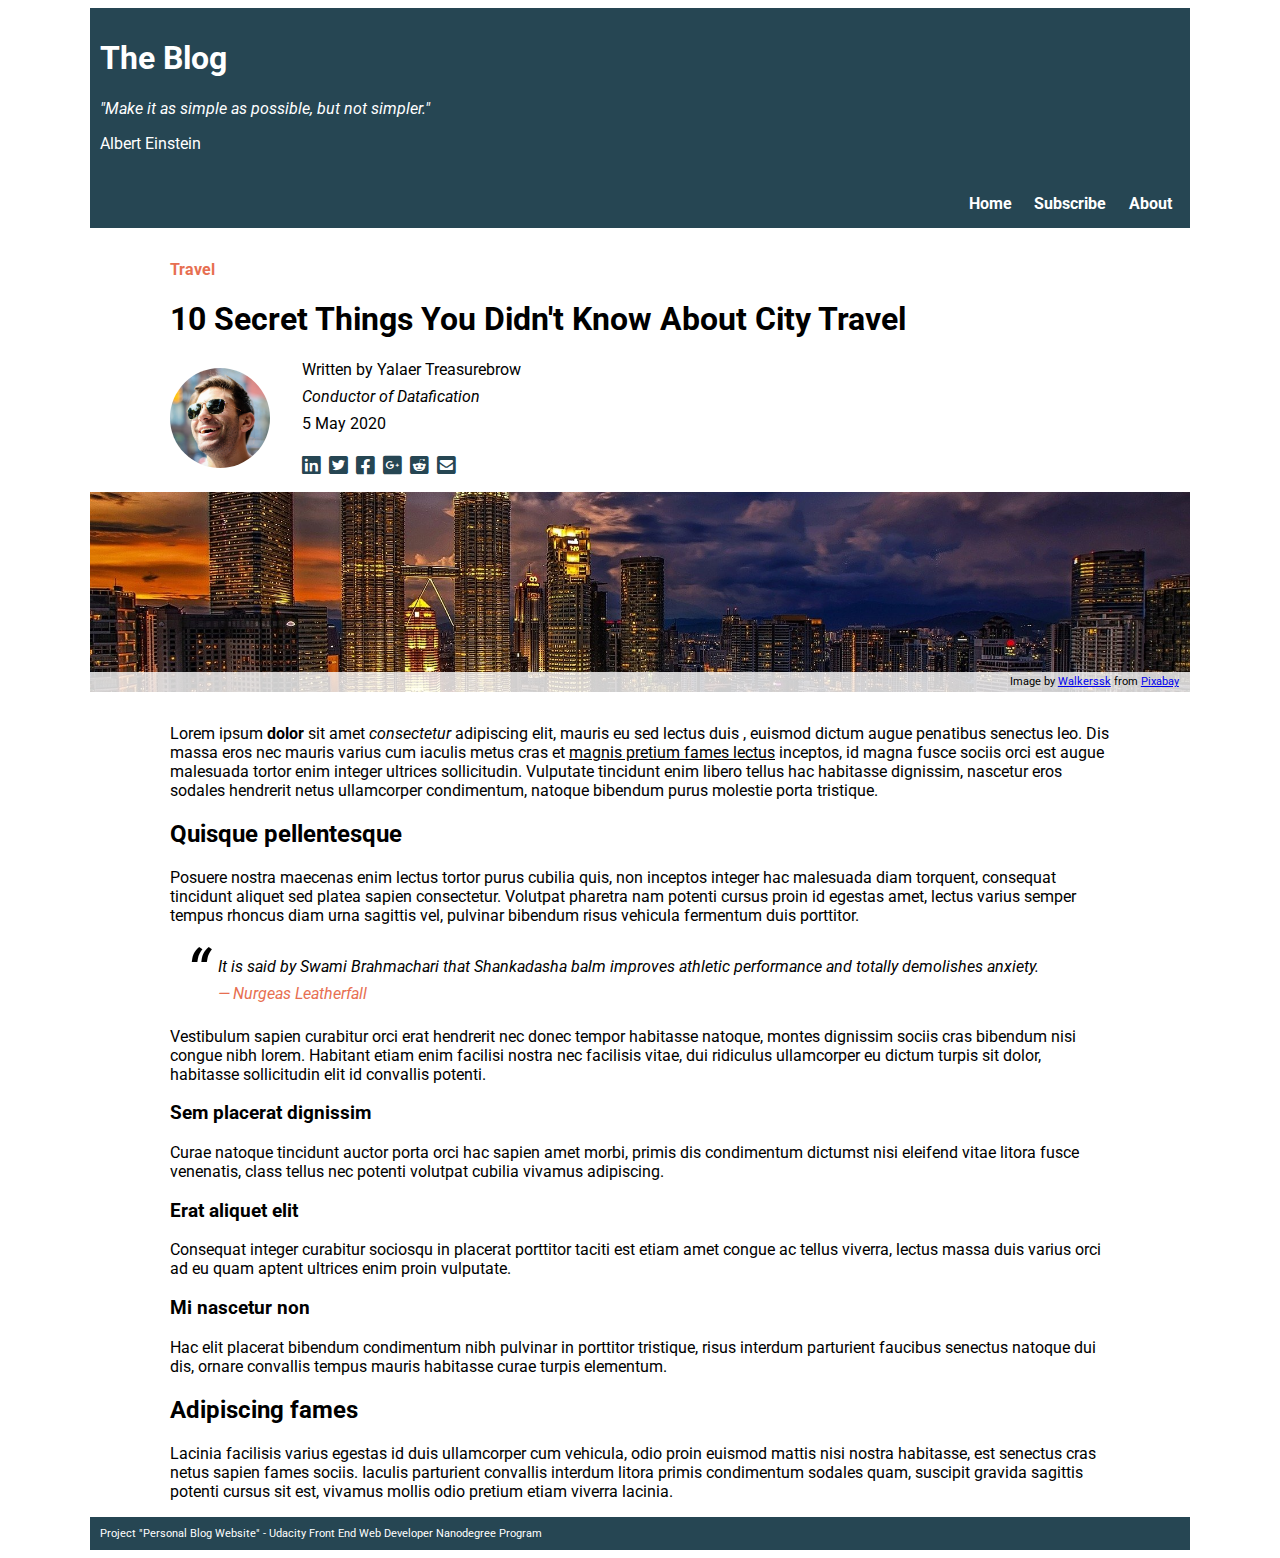
==== Udacity-FEND/Project-Personal-Blog-Website/articles/10-secret-things-you-didnt-know-about-city-travel.html @ ac0ec6d0 "Deployment" ====
<!DOCTYPE html>
<html lang="en">


<head>

  <title>10 Secret Things You Didn't Know About City Travel</title>
  <meta charset="UTF-8">
  <meta name="viewport" content="width=device-width, initial-scale=1">
  <link rel="stylesheet" href="../css/main.css">
  <link rel="preconnect" href="https://fonts.gstatic.com">
  <link href="https://fonts.googleapis.com/css2?family=Roboto:wght@300&display=swap" rel="stylesheet">
  <link rel="stylesheet" href="../css/fontawesome-free-5.15.3-web/css/all.css">

</head>


<body>

<div class="article">
  <div class="blog__header">
    <div class="blog__header-title">
      <h1>The Blog</h1>
      <p><i>"Make it as simple as possible, but not simpler."</i></p>
      <p>Albert Einstein</p>
    </div>
    <div class="blog__header-navbar">
      <ul class="blog__navbar">
        <li class="blog__navbar-item"><a class="no-style-link" href="../index.html">Home</a></li>
        <li class="blog__navbar-item"><a class="no-style-link" href="../site/subscribe.html">Subscribe</a></li>
        <li class="blog__navbar-item"><a class="no-style-link" href="../site/about.html">About</a></li>
      </ul>
    </div>
  </div>
  <div class="article__content">
    <div class="article__category">
      <p>Travel</p>
    </div>
    <div class="article__heading">
      <h1>10 Secret Things You Didn't Know About City Travel</h1>
    </div>
    <div class="article__author">
      <img class="article__author-photo"
           src="../img/happy-1836445_1920_cropped.jpg"
           alt="Portrait photo of the author a happy man with sun glasses">
      <div class="article__author-data">
        <p class="article__author-name">Written by Yalaer Treasurebrow</p>
        <p class="article__author-title"><em>Conductor of Datafication</em></p>
        <p class="article__article-date">5 May 2020</p>
        <div class="article__author-social">
          <a class="no-style-link" href="https://linkedin.com"><i class="fab fa-linkedin fa-lg"></i></a>
          <a class="no-style-link" href="https://twitter.com"><i class="fab fa-twitter-square fa-lg"></i></a>
          <a class="no-style-link" href="https://facebook.com"><i class="fab fa-facebook-square fa-lg"></i></a>
          <a class="no-style-link" href="https://myaccount.google.com"><i class="fab fa-google-plus-square fa-lg"></i></a>
          <a class="no-style-link" href="https://reddit.com"><i class="fab fa-reddit-square fa-lg"></i></a>
          <a class="no-style-link" href="https://outlook.live.com/owa/"><i class="fas fa-envelope-square fa-lg"></i></a>
        </div>
      </div>
    </div>
    <div class="article__image">
      <img class="image"
           src="../img/kuala-lumpur-1820944_1920.jpg"
           alt="Night view of Kuala Lumpur skyline">
      <div class="article__credits-banner">
        <div class="article__credits-info">
          Image by <a
          href="https://pixabay.com/users/walkerssk-1409366/?utm_source=link-attribution&amp;utm_medium=referral&amp;utm_campaign=image&amp;utm_content=1820944">Walkerssk</a>
          from <a
          href="https://pixabay.com/?utm_source=link-attribution&amp;utm_medium=referral&amp;utm_campaign=image&amp;utm_content=1820944">Pixabay</a>
        </div>
      </div>
    </div>
    <div>
      <p>Lorem ipsum <span class="bold">dolor</span> sit amet <span
        class="italic">consectetur</span>
        adipiscing elit, mauris eu sed lectus duis , euismod
        dictum augue penatibus senectus leo. Dis massa eros nec mauris varius cum iaculis metus cras
        et <span class="underline">magnis pretium fames lectus</span> inceptos, id magna fusce
        sociis orci est augue malesuada tortor
        enim integer ultrices sollicitudin. Vulputate tincidunt enim libero tellus hac habitasse
        dignissim, nascetur eros sodales hendrerit netus ullamcorper condimentum, natoque bibendum
        purus molestie porta tristique.</p>

      <h2>Quisque pellentesque</h2>

      <p>Posuere nostra maecenas enim lectus tortor purus cubilia quis, non inceptos integer hac
        malesuada diam torquent, consequat tincidunt aliquet sed platea sapien consectetur. Volutpat
        pharetra nam potenti cursus proin id egestas amet, lectus varius semper tempus rhoncus diam
        urna sagittis vel, pulvinar bibendum risus vehicula fermentum duis porttitor.

      <blockquote class="article-quote">
        It is said by Swami Brahmachari that Shankadasha balm improves athletic performance and
        totally demolishes anxiety.
        <cite class="article-quote-cite">Nurgeas Leatherfall</cite>
      </blockquote>
        Vestibulum sapien curabitur orci erat hendrerit nec donec tempor
        habitasse natoque, montes dignissim sociis cras bibendum nisi congue nibh lorem. Habitant
        etiam enim facilisi nostra nec facilisis vitae, dui ridiculus ullamcorper eu dictum turpis sit
        dolor, habitasse sollicitudin elit id convallis potenti.</p>

      <h3>Sem placerat dignissim</h3>

      <p>Curae natoque tincidunt
        auctor porta orci hac sapien amet morbi, primis dis condimentum dictumst nisi eleifend vitae
        litora fusce venenatis, class tellus nec potenti volutpat cubilia vivamus adipiscing.</p>

      <h3>Erat aliquet elit</h3>

      <p>Consequat integer curabitur sociosqu in placerat porttitor taciti est etiam amet congue ac
        tellus viverra, lectus massa duis varius orci ad eu quam aptent ultrices enim proin vulputate.</p>

      <h3>Mi nascetur non</h3>

      <p>Hac elit placerat bibendum condimentum nibh pulvinar in porttitor tristique, risus interdum
        parturient faucibus senectus natoque dui dis, ornare convallis tempus mauris habitasse curae
        turpis elementum.</p>

      <h2>Adipiscing fames </h2>

      <p>Lacinia facilisis varius egestas id duis ullamcorper cum vehicula, odio proin euismod mattis
        nisi nostra habitasse, est senectus cras netus sapien fames sociis. Iaculis parturient
        convallis interdum litora primis condimentum sodales quam, suscipit gravida sagittis potenti
        cursus sit est, vivamus mollis odio pretium etiam viverra lacinia.</p>
    </div>
  </div>
  <div class="blog__footer">Project "Personal Blog Website" - Udacity Front End Web Developer
    Nanodegree Program
  </div>
</div>

</body>


</html>
---- Udacity-FEND/Project-Personal-Blog-Website/css/main.css ----
@import "blog.css";
@import "article-card.css";
@import "article.css";
@import "subscribe.css";
@import "about.css";

:root {
  /*
  Generated with coolers: https://coolors.co/264653-2a9d8f-e9c46a-f4a261-e76f51
  */
  --charcoal: #264653ff;
  --persian-green: #2a9d8fff;
  --orange-yellow-crayola: #e9c46aff;
  --sandy-brown: #f4a261ff;
  --burnt-sienna: #e76f51ff;
}

.image {
  /* Always fit images into parent container */
  width: 100%;
  height: 100%;
  object-fit: cover;
}

.no-style-link {
  text-decoration: inherit;
  color: inherit;
}
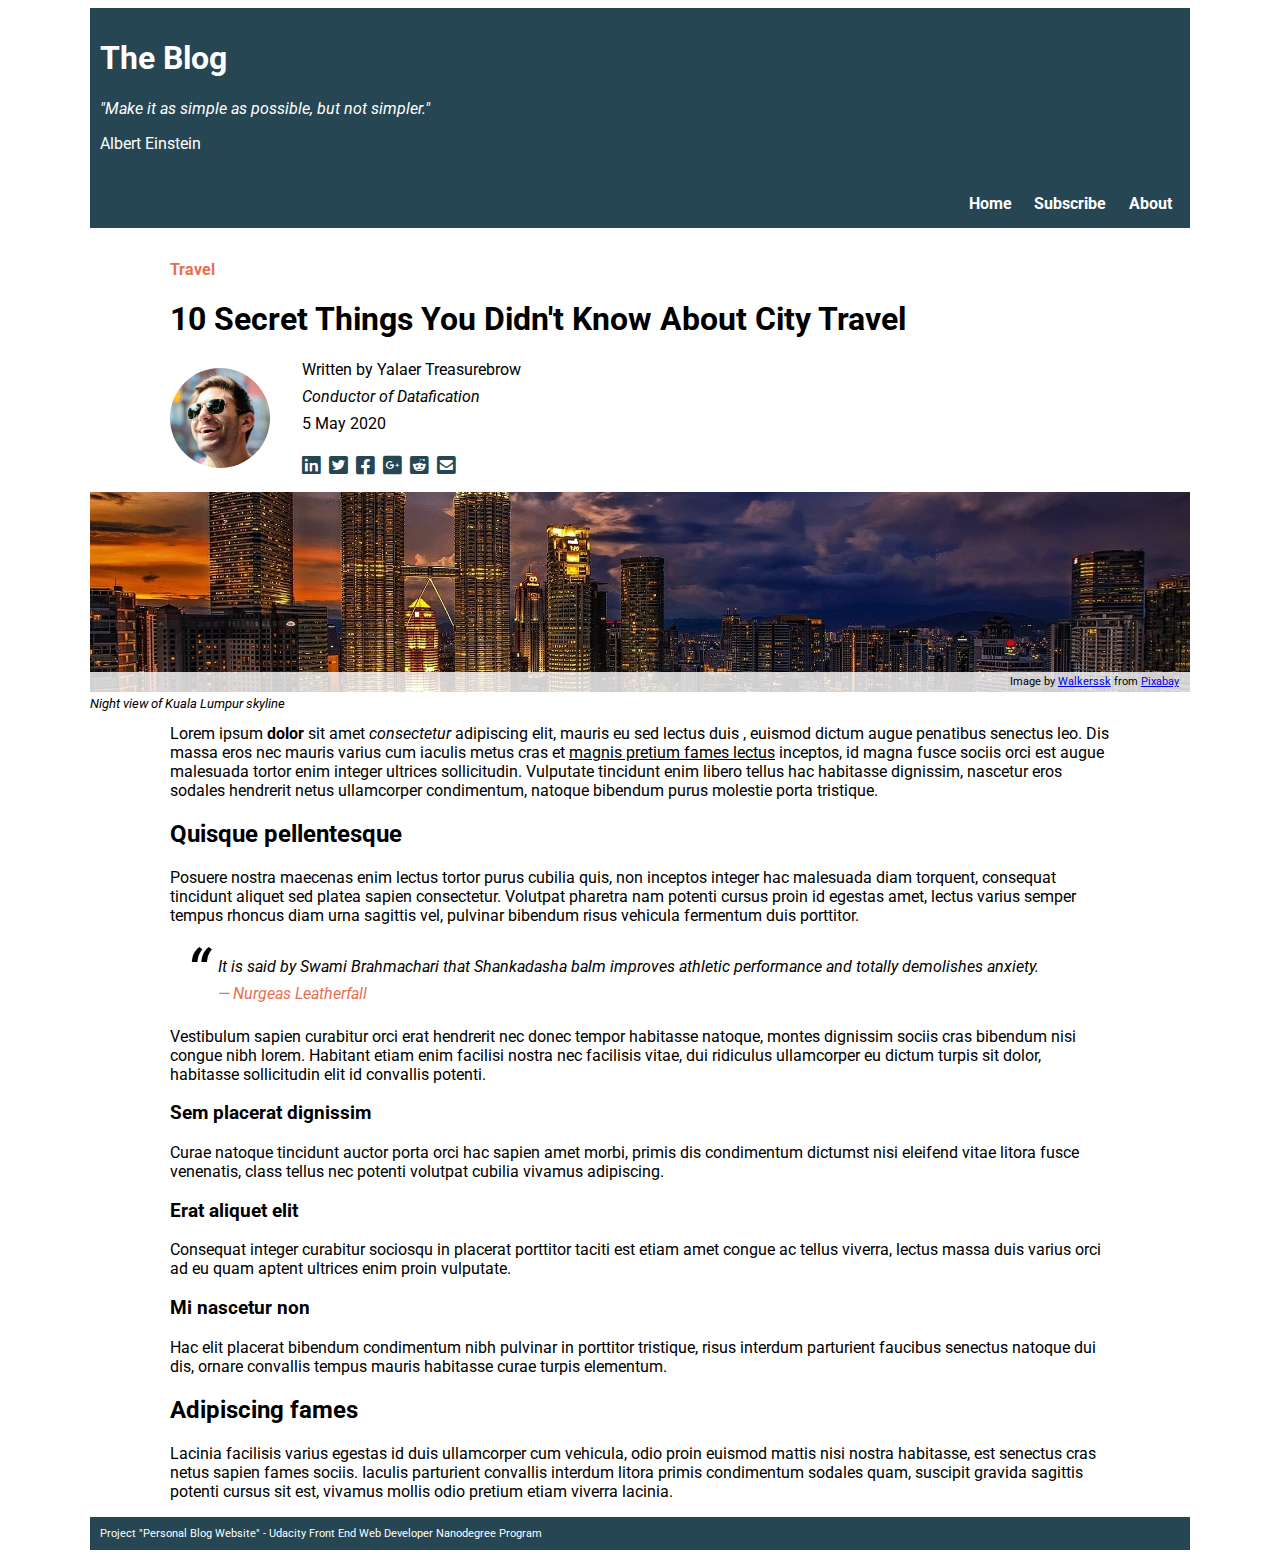
==== commit 5c27c78a: "Deployment" ====
--- a/Udacity-FEND/Project-Personal-Blog-Website/articles/10-secret-things-you-didnt-know-about-city-travel.html
+++ b/Udacity-FEND/Project-Personal-Blog-Website/articles/10-secret-things-you-didnt-know-about-city-travel.html
@@ -18,21 +18,21 @@
 <body>
 
 <div class="article">
-  <div class="blog__header">
+  <header class="blog__header">
     <div class="blog__header-title">
       <h1>The Blog</h1>
       <p><i>"Make it as simple as possible, but not simpler."</i></p>
       <p>Albert Einstein</p>
     </div>
-    <div class="blog__header-navbar">
+    <nav class="blog__header-navbar">
       <ul class="blog__navbar">
         <li class="blog__navbar-item"><a class="no-style-link" href="../index.html">Home</a></li>
         <li class="blog__navbar-item"><a class="no-style-link" href="../site/subscribe.html">Subscribe</a></li>
         <li class="blog__navbar-item"><a class="no-style-link" href="../site/about.html">About</a></li>
       </ul>
-    </div>
-  </div>
-  <div class="article__content">
+    </nav>
+  </header>
+  <article class="article__content">
     <div class="article__category">
       <p>Travel</p>
     </div>
@@ -57,7 +57,7 @@
         </div>
       </div>
     </div>
-    <div class="article__image">
+    <figure class="article__image">
       <img class="image"
            src="../img/kuala-lumpur-1820944_1920.jpg"
            alt="Night view of Kuala Lumpur skyline">
@@ -69,7 +69,8 @@
           href="https://pixabay.com/?utm_source=link-attribution&amp;utm_medium=referral&amp;utm_campaign=image&amp;utm_content=1820944">Pixabay</a>
         </div>
       </div>
-    </div>
+      <figcaption class="figure-caption">Night view of Kuala Lumpur skyline</figcaption>
+    </figure>
     <div>
       <p>Lorem ipsum <span class="bold">dolor</span> sit amet <span
         class="italic">consectetur</span>
@@ -122,10 +123,10 @@
         convallis interdum litora primis condimentum sodales quam, suscipit gravida sagittis potenti
         cursus sit est, vivamus mollis odio pretium etiam viverra lacinia.</p>
     </div>
-  </div>
-  <div class="blog__footer">Project "Personal Blog Website" - Udacity Front End Web Developer
+  </article>
+  <footer class="blog__footer">Project "Personal Blog Website" - Udacity Front End Web Developer
     Nanodegree Program
-  </div>
+  </footer>
 </div>
 
 </body>
